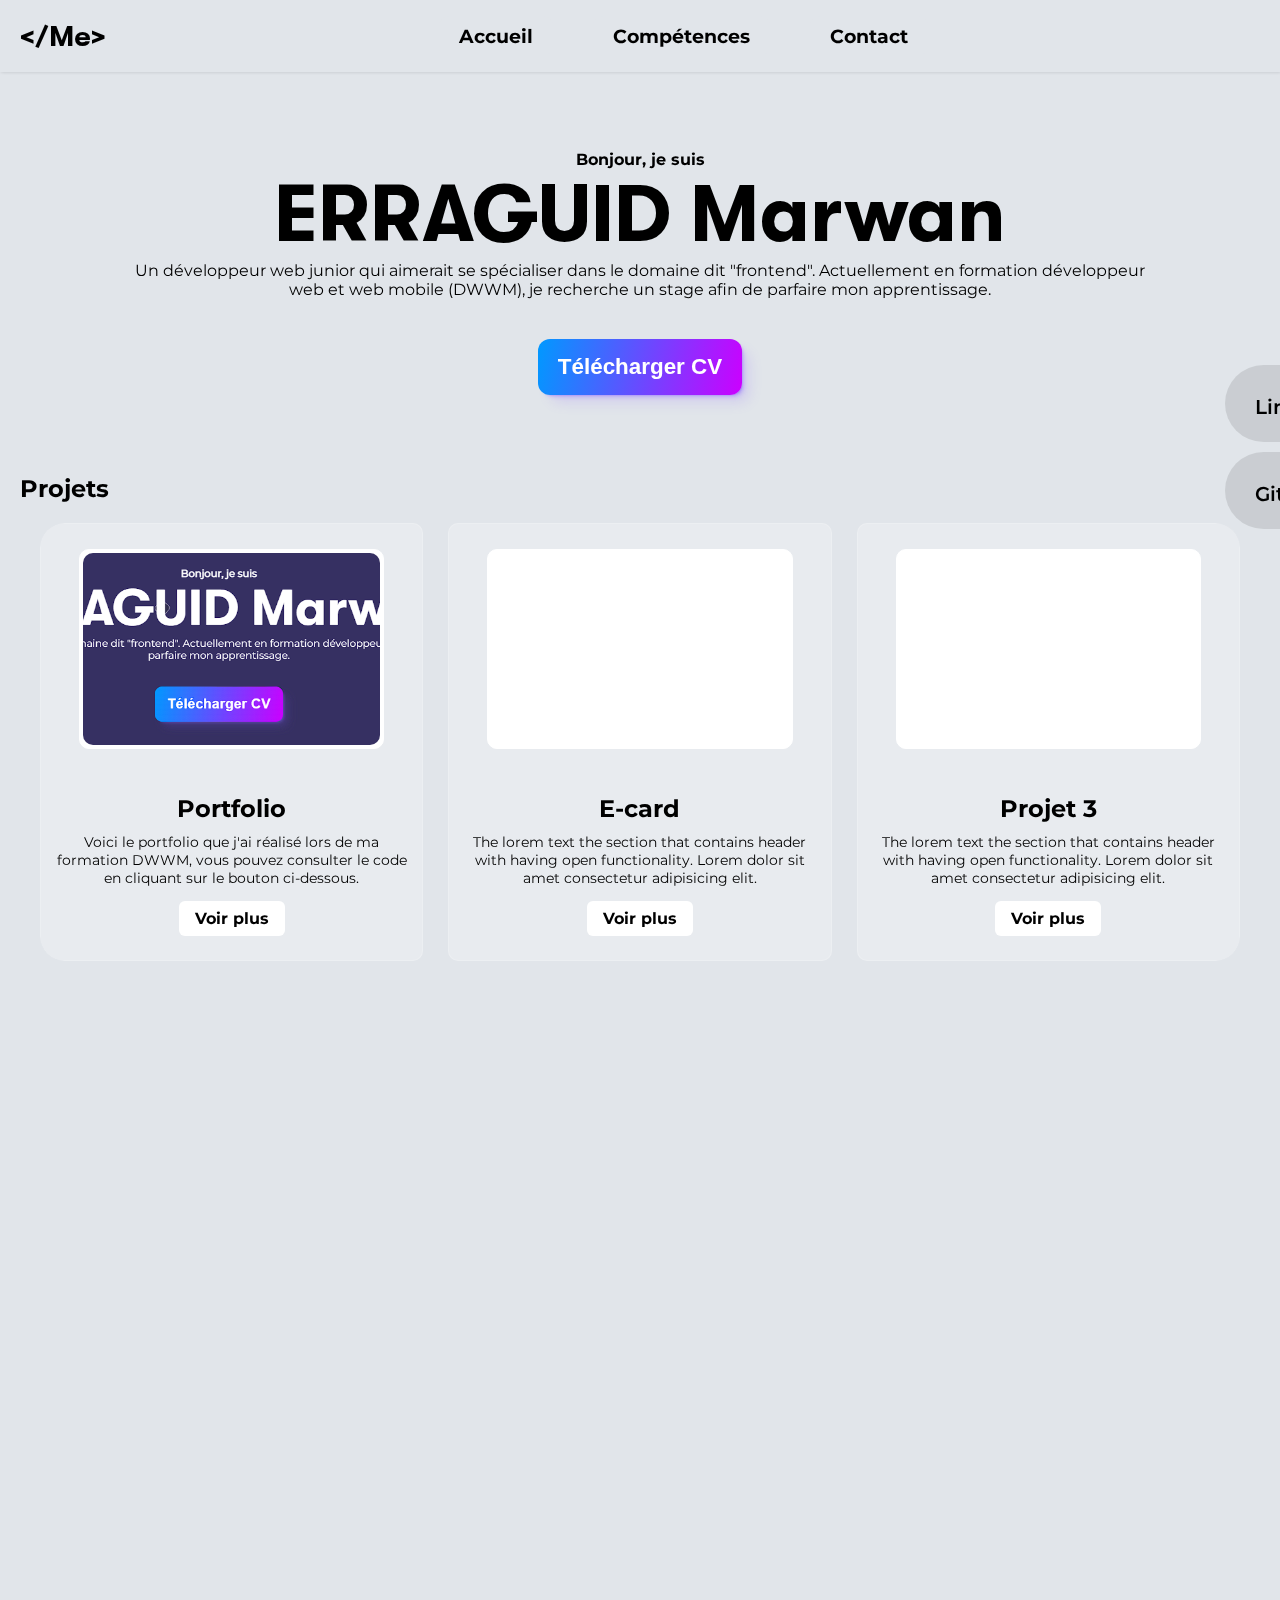
==== index.html @ 271752ec "ajout prop css" ====
<!DOCTYPE html>
<html lang="en">
<head>
    <meta charset="UTF-8">
    <meta http-equiv="X-UA-Compatible" content="IE=edge">
    <meta name="viewport" content="width=device-width, initial-scale=1.0">
    <title>Portfolio | ERRAGUID Marwan</title>
    <meta name="description" content="Portfolio - Développeur web junior">
    <!-- IMPORT STYLE CSS -->
    <link rel="stylesheet" href="../public/style.css">
    <!-- IMPORT DES BIBLIOTHEQUES EXTERNES -->
    <link rel="stylesheet" href="https://cdnjs.cloudflare.com/ajax/libs/font-awesome/6.4.0/css/all.min.css" integrity="sha512-iecdLmaskl7CVkqkXNQ/ZH/XLlvWZOJyj7Yy7tcenmpD1ypASozpmT/E0iPtmFIB46ZmdtAc9eNBvH0H/ZpiBw==" crossorigin="anonymous" referrerpolicy="no-referrer" />
    <link rel="stylesheet" href="https://cdn.jsdelivr.net/npm/swiper@9/swiper-bundle.min.css"/>
    <link rel="stylesheet" href="https://unpkg.com/aos@next/dist/aos.css" />
    <!-- IMPORT FONT  -->
    <link rel="preload" href="./public/assets/fonts/GTWalsheimPro-Bold.ttf" as="font" crossorigin>
    <!-- IMPORT DES SCRIPTS JS -->
    <script src="https://unpkg.com/aos@next/dist/aos.js" defer></script>
    <script src="https://cdn.jsdelivr.net/npm/swiper@9/swiper-bundle.min.js" defer></script>
    <script src="../src/script/slider.js" defer></script>
    <script src="../src/script/burger.js" defer></script>
    <script src="../src/script/mode.js" defer></script>
    <script src="../src/script/animation.js" defer></script>
</head>
<body>
    <header>
            <div class="title-home">
                <h2>&#60;/Me&#62;</h2>
            </div>
            <nav>
                <menu>
                    <li><a href="#home">Accueil</a></li>
                    <li><a href="#competences">Compétences</a></li>
                    <li><a href="mailto:marwan.erraguid@gmail.com">Contact</a></li>
                </menu>
                <div class="burger">
                    <span class="bar"></span>
                    <span class="bar"></span>
                    <span class="bar"></span>
                </div>
            </nav>
            <div class="toggle-mode">
                <i class="fa-solid fa-moon"></i>
            </div>
    </header>
        <main id="home">
            <section class="main-content">
                <div class="container-main-content">
                    <div class="main-content">
                        <h3 data-aos="fade-right" data-aos-duration="1000">Bonjour, je suis</h3>
                        <h1 data-aos="fade-left" data-aos-delay="500"  data-aos-duration="1000">ERRAGUID Marwan</h1>
                        <p  data-aos="fade-right" data-aos-delay="1000" data-aos-duration="1000">Un développeur web junior qui aimerait se spécialiser dans le domaine dit "frontend".
                            Actuellement en formation développeur web et web mobile (DWWM), je recherche un stage afin de parfaire mon apprentissage.</p>
                        <div class="btn-container">
                            <button type="submit" onclick="window.open('./public/assets/CV_ERRAGUID_Marwan.pdf')" class="btn">Télécharger CV</button>
                        </div>
                    </div>
                </div>
            </section>
            <section class="projets">
                <div class="title-project">
                    <h2>Projets</h2>
                </div>
                <div class="container-projects">
                    <div class="slide-container swiper">
                        <div class="slide-content">
                            <div class="card-wrapper swiper-wrapper">
                                <div class="card swiper-slide">
                                    <div class="image-content">
                                        <div class="card-image">
                                            <img src="./public/assets/img/port.png" alt="portfolio" class="card-img">
                                        </div>
                                    </div>
                                    <div class="card-content">
                                        <h2 class="name">Portfolio</h2>
                                        <p class="description">Voici le portfolio que j'ai réalisé lors de ma formation DWWM, vous pouvez consulter le code en cliquant sur le bouton ci-dessous.</p>
                                        <a href="https://github.com/marwanerraguid/portfolio-dwwm" target="_blank" class="button">Voir plus</a>
                                    </div>
                                </div>
                                <div class="card swiper-slide">
                                    <div class="image-content">
                                        <div class="card-image">
                                        </div>
                                    </div>
                                    <div class="card-content">
                                        <h2 class="name">E-card</h2>
                                        <p class="description">The lorem text the section that contains header with having open functionality. Lorem dolor sit amet consectetur adipisicing elit.</p>
                                        <a href="#" target="_blank" class="button">Voir plus</a>
                                    </div>
                                </div>   
                                <div class="card swiper-slide">
                                    <div class="image-content">

                                        <div class="card-image">
                                        </div>
                                    </div>
                                    <div class="card-content">
                                        <h2 class="name">Projet 3</h2>
                                        <p class="description">The lorem text the section that contains header with having open functionality. Lorem dolor sit amet consectetur adipisicing elit.</p>
                                        <a href="#" target="_blank" class="button">Voir plus</a>
                                    </div>
                                </div>   
                                <div class="card swiper-slide">
                                    <div class="image-content">

                                        <div class="card-image">
                                        </div>
                                    </div>
                                    <div class="card-content">
                                        <h2 class="name">Projet 4</h2>
                                        <p class="description">The lorem text the section that contains header with having open functionality. Lorem dolor sit amet consectetur adipisicing elit.</p>
                                        <a href="#" target="_blank" class="button">Voir plus</a>
                                    </div>
                                </div>   
                                <div class="card swiper-slide">
                                    <div class="image-content">

                                        <div class="card-image">
                                        </div>
                                    </div>
                                    <div class="card-content">
                                        <h2 class="name">Projet 5</h2>
                                        <p class="description">The lorem text the section that contains header with having open functionality. Lorem dolor sit amet consectetur adipisicing elit.</p>
                                        <a href="#" target="_blank" class="button">Voir plus</a>
                                    </div>
                                </div>   
                                <div class="card swiper-slide">
                                    <div class="image-content">

                                        <div class="card-image">
                                        </div>
                                    </div>
                                    <div class="card-content">
                                        <h2 class="name">Projet 6</h2>
                                        <p class="description">The lorem text the section that contains header with having open functionality. Lorem dolor sit amet consectetur adipisicing elit.</p>
                                        <a href="#" target="_blank" class="button">Voir plus</a>
                                    </div>
                                </div>    
                            </div>
                        </div>
                    </div>
                </div>
            </section>
        </main>
    <section id="competences">
        <div class="title-competence" data-aos="fade-up" data-aos-duration ="1000">
            <h2>Compétences</h2>
            <p>Voici ci-dessous les différents langages, frameworks et outils que j’ai appris et dont je me suis servi lors de ma formation.</p>
        </div>
        <div class="container-card">
            <div class="frontend" data-aos="fade-down" data-aos-duration ="700">
                <h3>Frontend</h3>
                <img src="./public/assets/img/html.png" alt="html">
                <img src="./public/assets/img/css.png" alt="css">
                <img src="./public/assets/img/js.png" alt="js">
                <img src="./public/assets/img/vue.png" alt="vue">
                <img src="./public/assets/img/typescript.png" alt="typescript">
            </div>
            <div class="backend" data-aos="fade-down" data-aos-delay="500" data-aos-duration ="700">
                <h3>Backend</h3>
                <img src="./public/assets/img/php.png" alt="php">
                <img src="./public/assets/img/mysql.png" alt="mysql">
                <img src="./public/assets/img/symfony.png" alt="symfony">
            </div>
            <div class="autre" data-aos="fade-down" data-aos-delay="800" data-aos-duration ="700"> 
                <h3>Autre</h3>
                <img src="./public/assets/img/git.png" alt="figma">
                <img src="./public/assets/img/figma.png" alt="figma">
            </div>
        </div>
    </section>
    <aside class="social">
        <a href="https://www.linkedin.com/in/marwan-erraguid-169648249/" target="_blank"><i class="fa-brands fa-linkedin"></i>Linkedin</a>
        <a href="https://github.com/marwanerraguid" target="_blank"><i class="fa-brands fa-github"></i>Github</a>
    </aside>
            <!-- Element animation -->
    <ul class="background">
        <li></li>
        <li></li>
        <li></li>
        <li></li>
        <li></li>
        <li></li>
        <li></li>
        <li></li>
        <li></li>
        <li></li>
        <li></li>
        <li></li>
    </ul>
</body>
</html>
---- public/style.css ----
@import url("../src/css/default.css");
@import url("../src/css/header.css");
@import url("../src/css/main.css");
@import url("../src/css/competences.css");
@import url("../src/css/aside.css");
@import url("../src/css/animation.css");
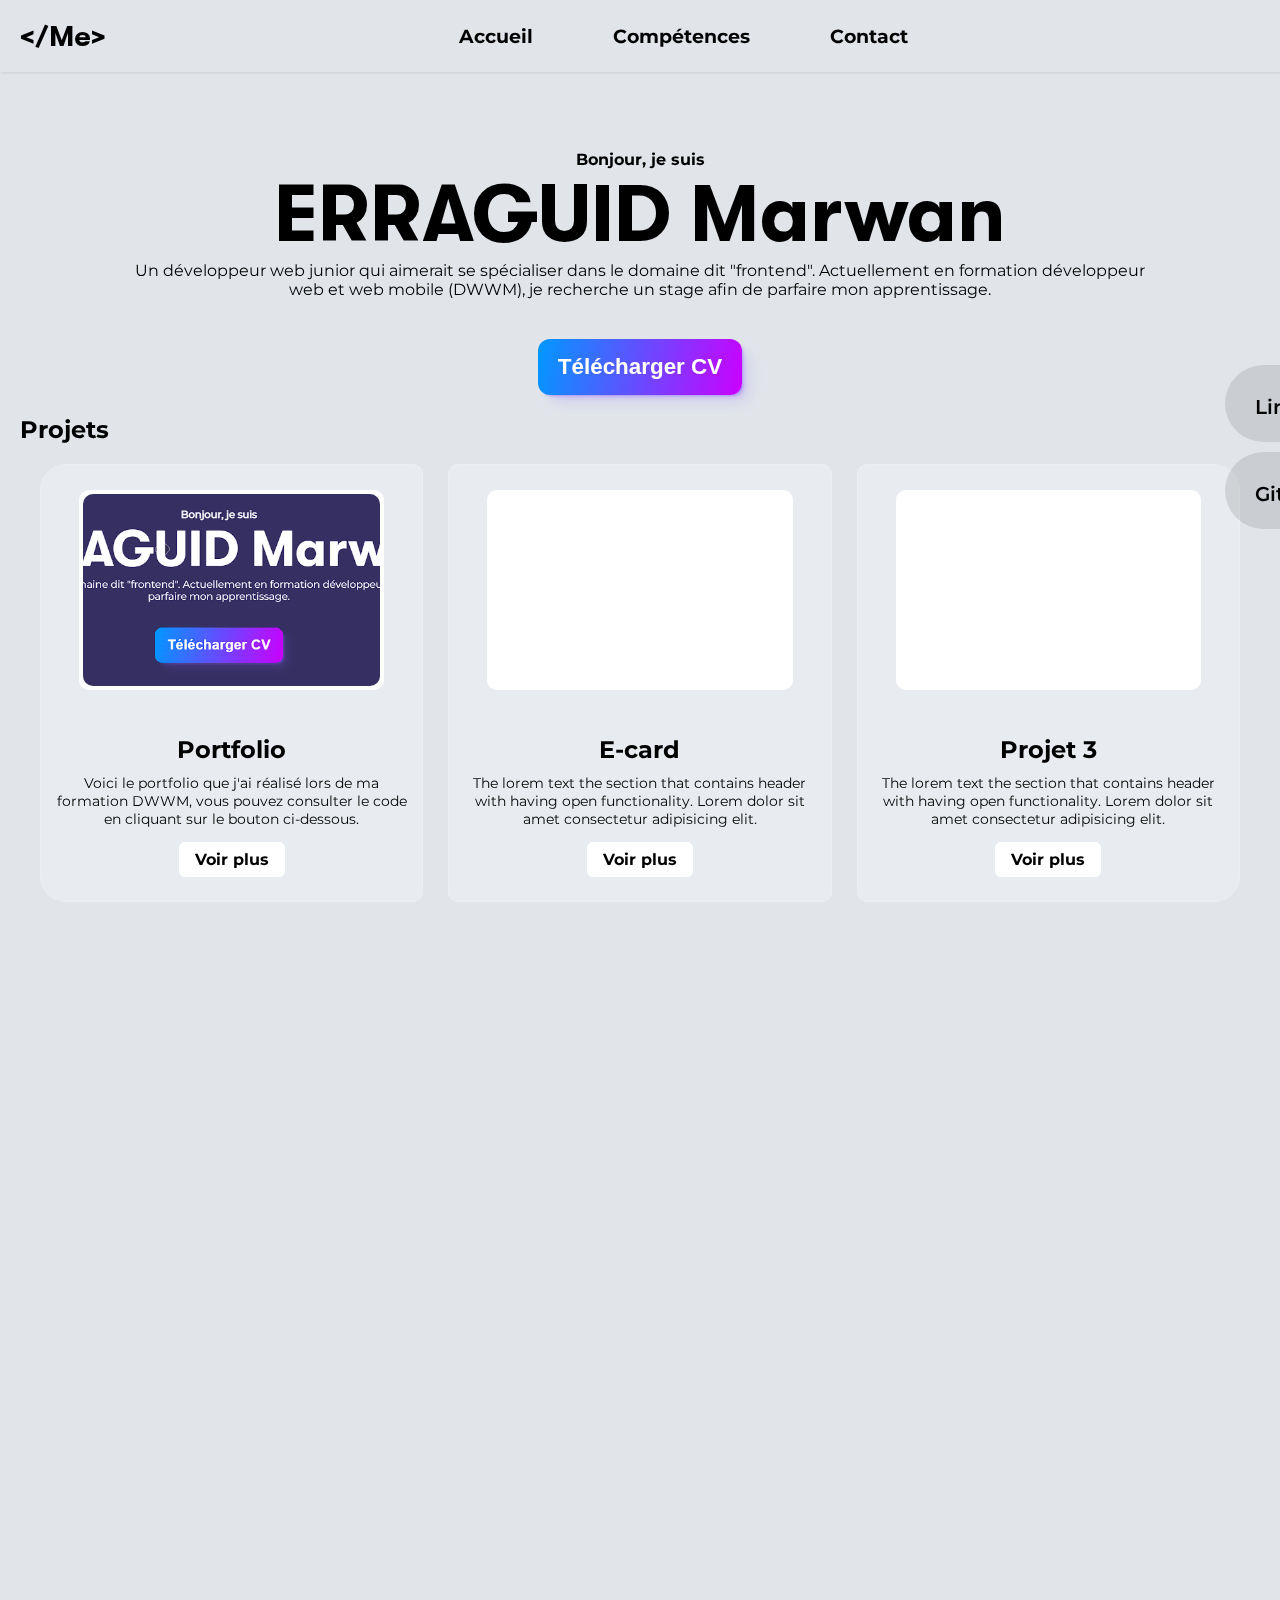
==== commit b16c67a6: "changement stack" ====
--- a/index.html
+++ b/index.html
@@ -158,9 +158,9 @@
             </div>
             <div class="backend" data-aos="fade-down" data-aos-delay="500" data-aos-duration ="700">
                 <h3>Backend</h3>
-                <img src="./public/assets/img/php.png" alt="php">
+                <img src="./public/assets/img/nodejs.png" alt="php">
                 <img src="./public/assets/img/mysql.png" alt="mysql">
-                <img src="./public/assets/img/symfony.png" alt="symfony">
+                <img src="./public/assets/img/express.png" alt="symfony">
             </div>
             <div class="autre" data-aos="fade-down" data-aos-delay="800" data-aos-duration ="700"> 
                 <h3>Autre</h3>
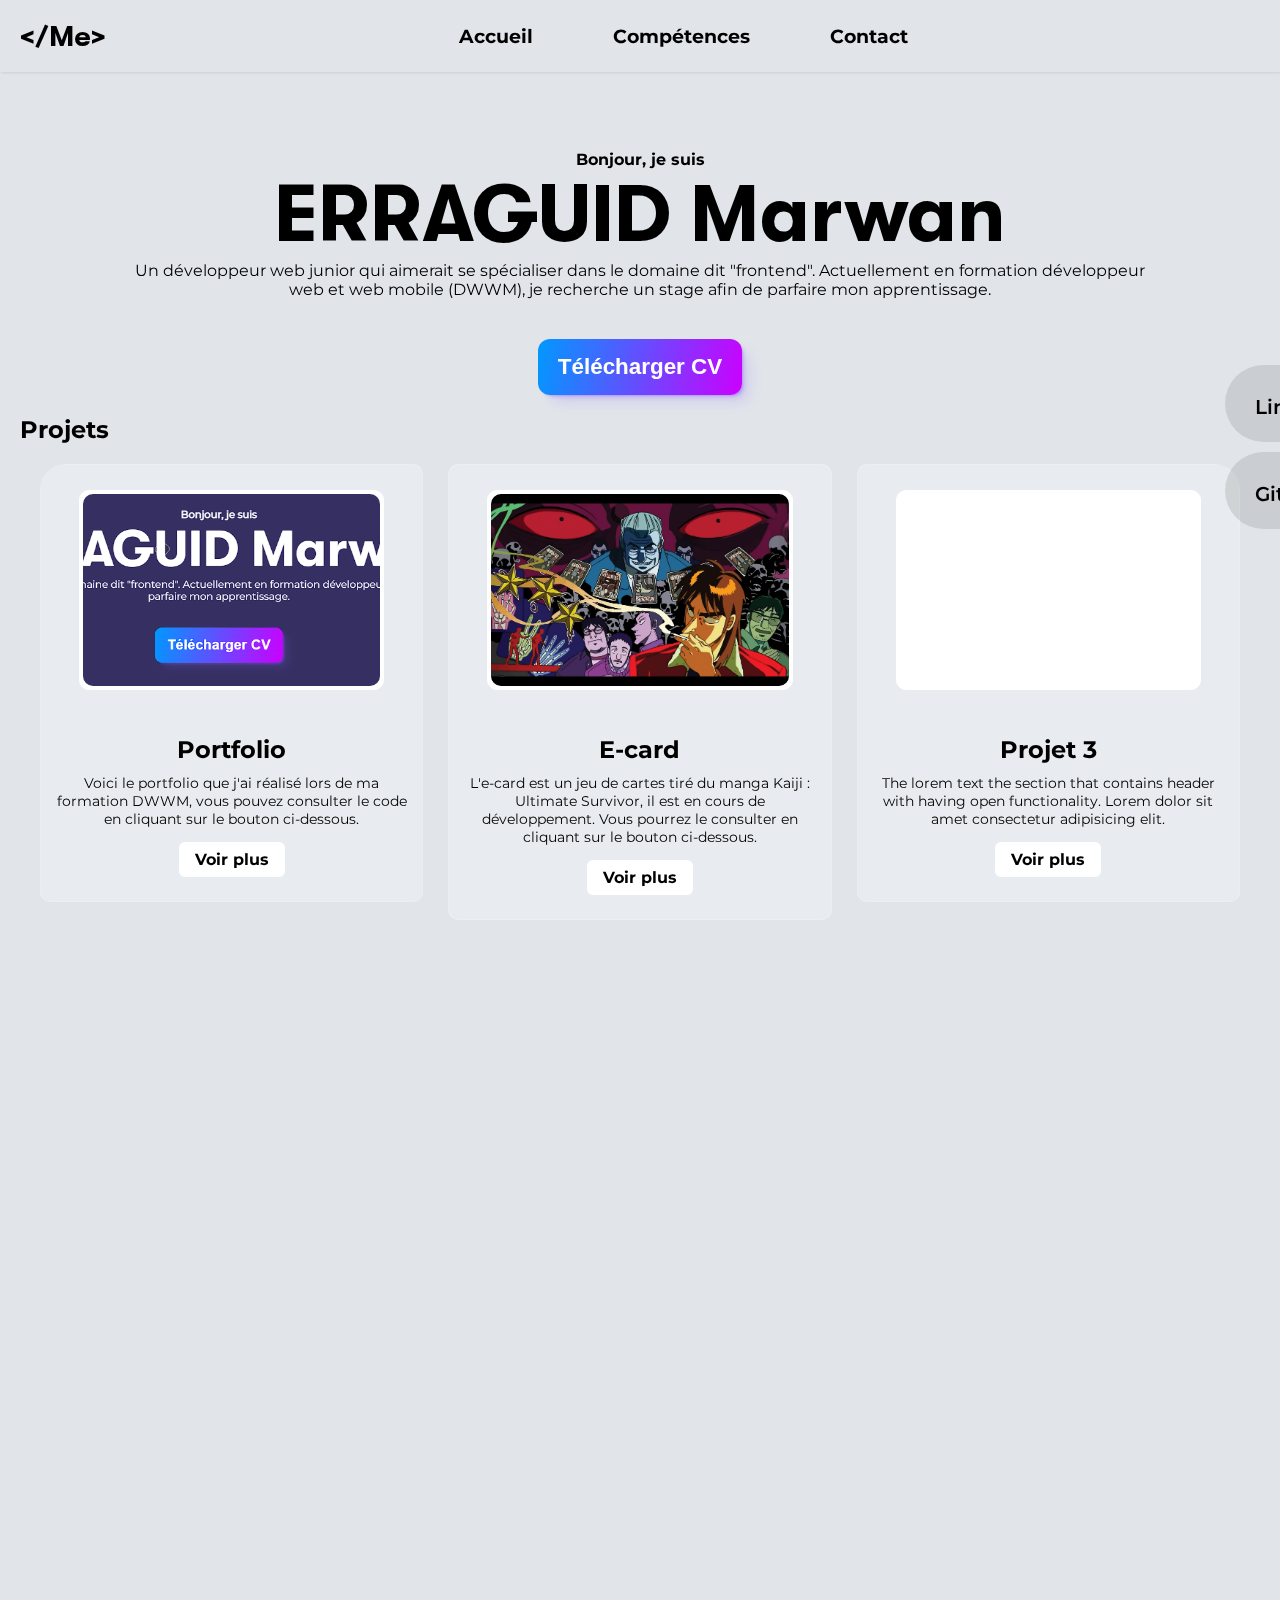
==== commit 6076b8a9: "ajout description et img e-card projet" ====
--- a/index.html
+++ b/index.html
@@ -52,7 +52,7 @@
                         <p  data-aos="fade-right" data-aos-delay="1000" data-aos-duration="1000">Un développeur web junior qui aimerait se spécialiser dans le domaine dit "frontend".
                             Actuellement en formation développeur web et web mobile (DWWM), je recherche un stage afin de parfaire mon apprentissage.</p>
                         <div class="btn-container">
-                            <button type="submit" onclick="window.open('./public/assets/CV_ERRAGUID_Marwan.pdf')" class="btn">Télécharger CV</button>
+                            <button type="submit" onclick="window.open('./public/assets/ERRAGUID_MARWAN_CV.pdf')" class="btn">Télécharger CV</button>
                         </div>
                     </div>
                 </div>
@@ -80,11 +80,12 @@
                                 <div class="card swiper-slide">
                                     <div class="image-content">
                                         <div class="card-image">
+                                            <img src="./public/assets/img/kaiji.jpg" alt="kaiji" class="card-img">
                                         </div>
                                     </div>
                                     <div class="card-content">
                                         <h2 class="name">E-card</h2>
-                                        <p class="description">The lorem text the section that contains header with having open functionality. Lorem dolor sit amet consectetur adipisicing elit.</p>
+                                        <p class="description">L'e-card est un jeu de cartes tiré du manga  Kaiji : Ultimate Survivor, il est en cours de développement. Vous pourrez le consulter en cliquant sur le bouton ci-dessous. </p>
                                         <a href="#" target="_blank" class="button">Voir plus</a>
                                     </div>
                                 </div>   
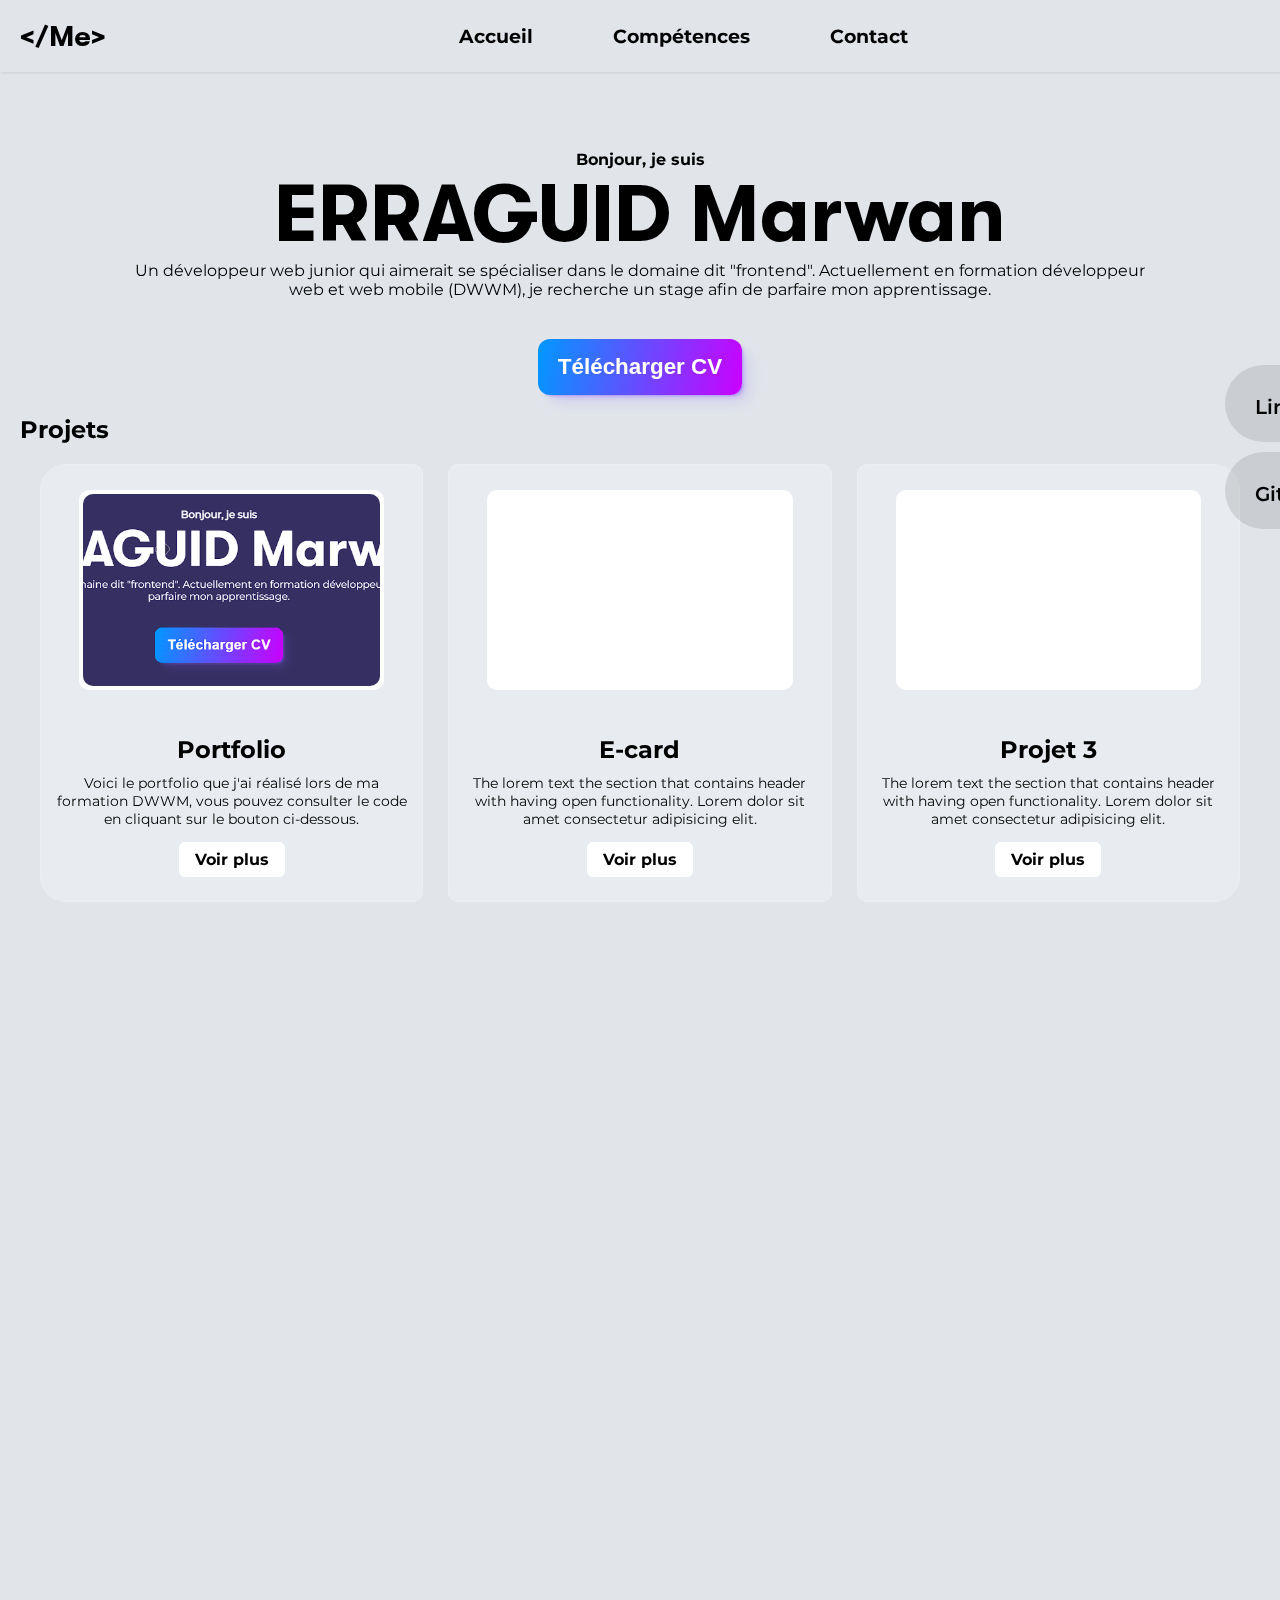
==== commit 99c6e30d: "changement cv" ====
--- a/index.html
+++ b/index.html
@@ -80,12 +80,11 @@
                                 <div class="card swiper-slide">
                                     <div class="image-content">
                                         <div class="card-image">
-                                            <img src="./public/assets/img/kaiji.jpg" alt="kaiji" class="card-img">
                                         </div>
                                     </div>
                                     <div class="card-content">
                                         <h2 class="name">E-card</h2>
-                                        <p class="description">L'e-card est un jeu de cartes tiré du manga  Kaiji : Ultimate Survivor, il est en cours de développement. Vous pourrez le consulter en cliquant sur le bouton ci-dessous. </p>
+                                        <p class="description">The lorem text the section that contains header with having open functionality. Lorem dolor sit amet consectetur adipisicing elit.</p>
                                         <a href="#" target="_blank" class="button">Voir plus</a>
                                     </div>
                                 </div>   
@@ -159,9 +158,9 @@
             </div>
             <div class="backend" data-aos="fade-down" data-aos-delay="500" data-aos-duration ="700">
                 <h3>Backend</h3>
-                <img src="./public/assets/img/nodejs.png" alt="php">
+                <img src="./public/assets/img/php.png" alt="php">
                 <img src="./public/assets/img/mysql.png" alt="mysql">
-                <img src="./public/assets/img/express.png" alt="symfony">
+                <img src="./public/assets/img/symfony.png" alt="symfony">
             </div>
             <div class="autre" data-aos="fade-down" data-aos-delay="800" data-aos-duration ="700"> 
                 <h3>Autre</h3>
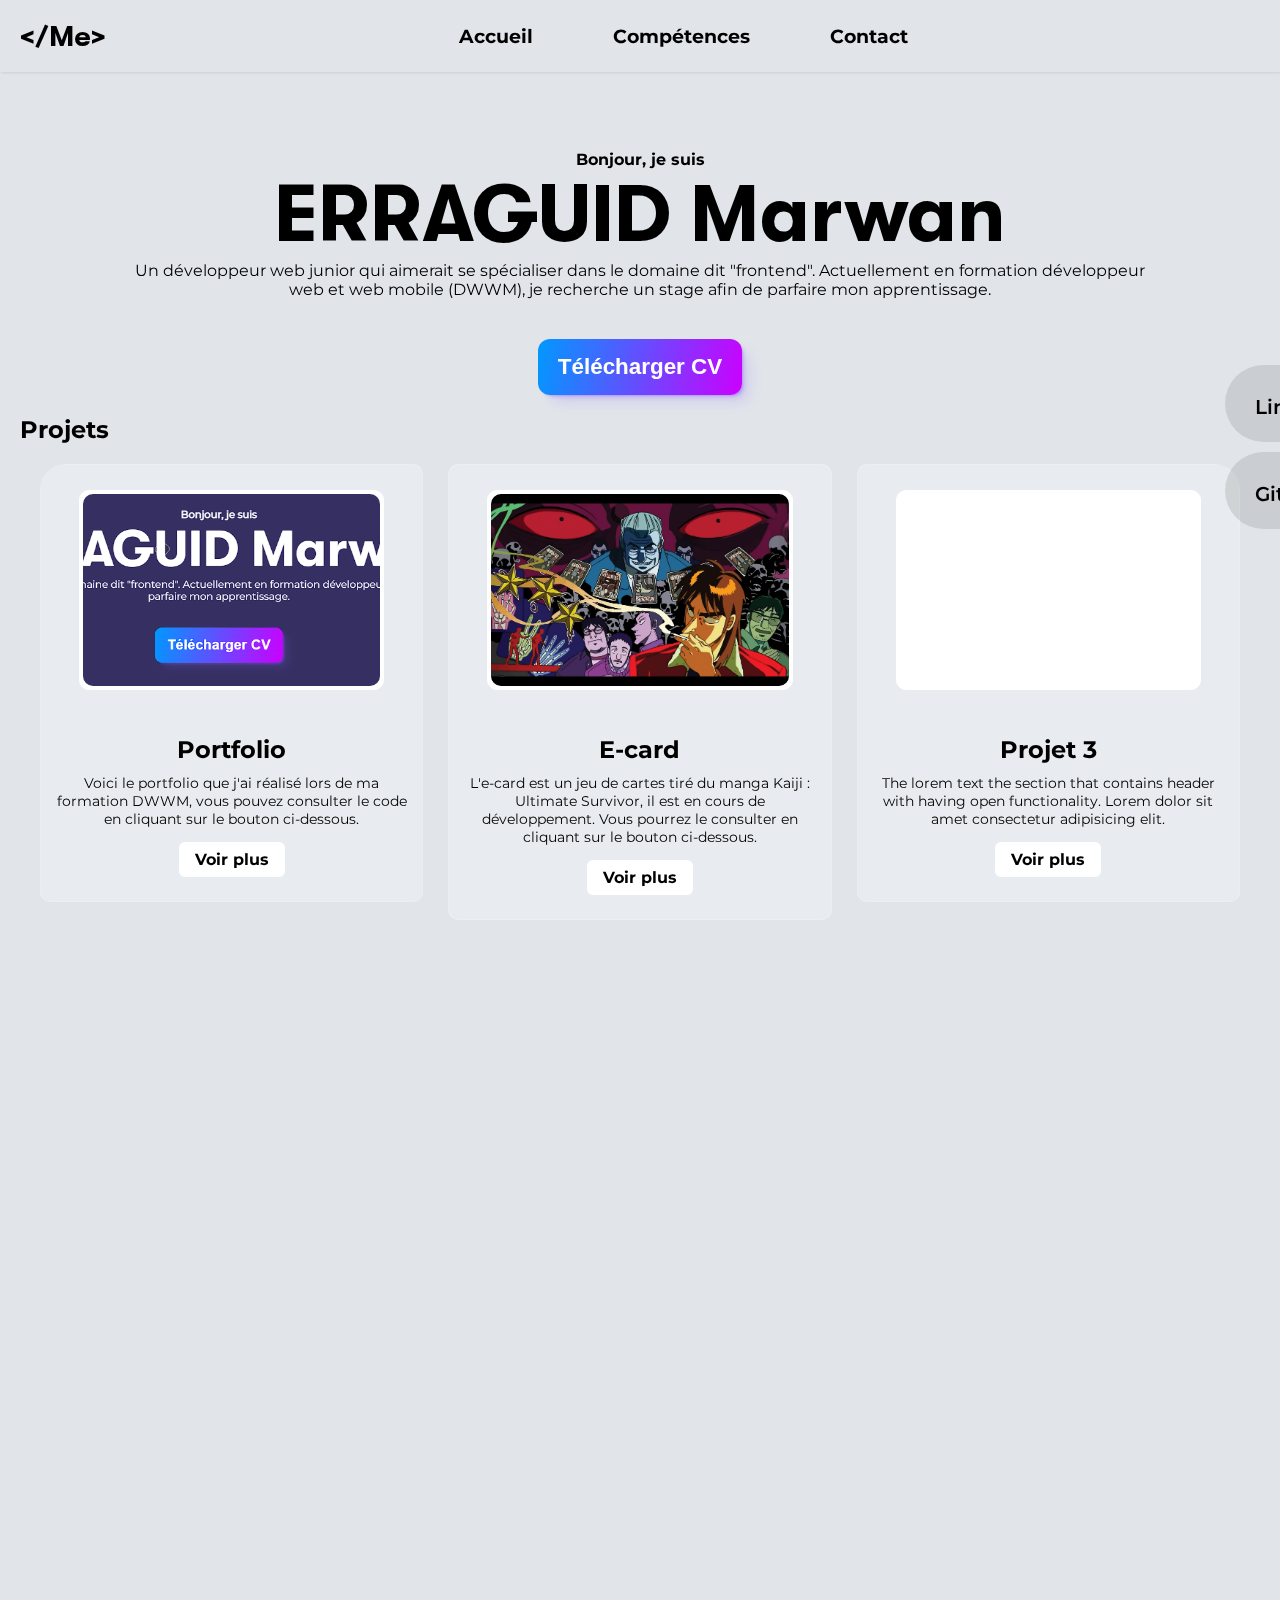
==== commit 1cee60cf: "changement cv" ====
--- a/index.html
+++ b/index.html
@@ -52,7 +52,7 @@
                         <p  data-aos="fade-right" data-aos-delay="1000" data-aos-duration="1000">Un développeur web junior qui aimerait se spécialiser dans le domaine dit "frontend".
                             Actuellement en formation développeur web et web mobile (DWWM), je recherche un stage afin de parfaire mon apprentissage.</p>
                         <div class="btn-container">
-                            <button type="submit" onclick="window.open('./public/assets/ERRAGUID_MARWAN_CV.pdf')" class="btn">Télécharger CV</button>
+                            <button type="submit" onclick="window.open('ERRAGUID_MARWAN_CV.pdf')" class="btn">Télécharger CV</button>
                         </div>
                     </div>
                 </div>
@@ -80,11 +80,12 @@
                                 <div class="card swiper-slide">
                                     <div class="image-content">
                                         <div class="card-image">
+                                            <img src="./public/assets/img/kaiji.jpg" alt="kaiji" class="card-img">
                                         </div>
                                     </div>
                                     <div class="card-content">
                                         <h2 class="name">E-card</h2>
-                                        <p class="description">The lorem text the section that contains header with having open functionality. Lorem dolor sit amet consectetur adipisicing elit.</p>
+                                        <p class="description">L'e-card est un jeu de cartes tiré du manga  Kaiji : Ultimate Survivor, il est en cours de développement. Vous pourrez le consulter en cliquant sur le bouton ci-dessous. </p>
                                         <a href="#" target="_blank" class="button">Voir plus</a>
                                     </div>
                                 </div>   
@@ -158,9 +159,9 @@
             </div>
             <div class="backend" data-aos="fade-down" data-aos-delay="500" data-aos-duration ="700">
                 <h3>Backend</h3>
-                <img src="./public/assets/img/php.png" alt="php">
+                <img src="./public/assets/img/nodejs.png" alt="php">
                 <img src="./public/assets/img/mysql.png" alt="mysql">
-                <img src="./public/assets/img/symfony.png" alt="symfony">
+                <img src="./public/assets/img/express.png" alt="symfony">
             </div>
             <div class="autre" data-aos="fade-down" data-aos-delay="800" data-aos-duration ="700"> 
                 <h3>Autre</h3>
